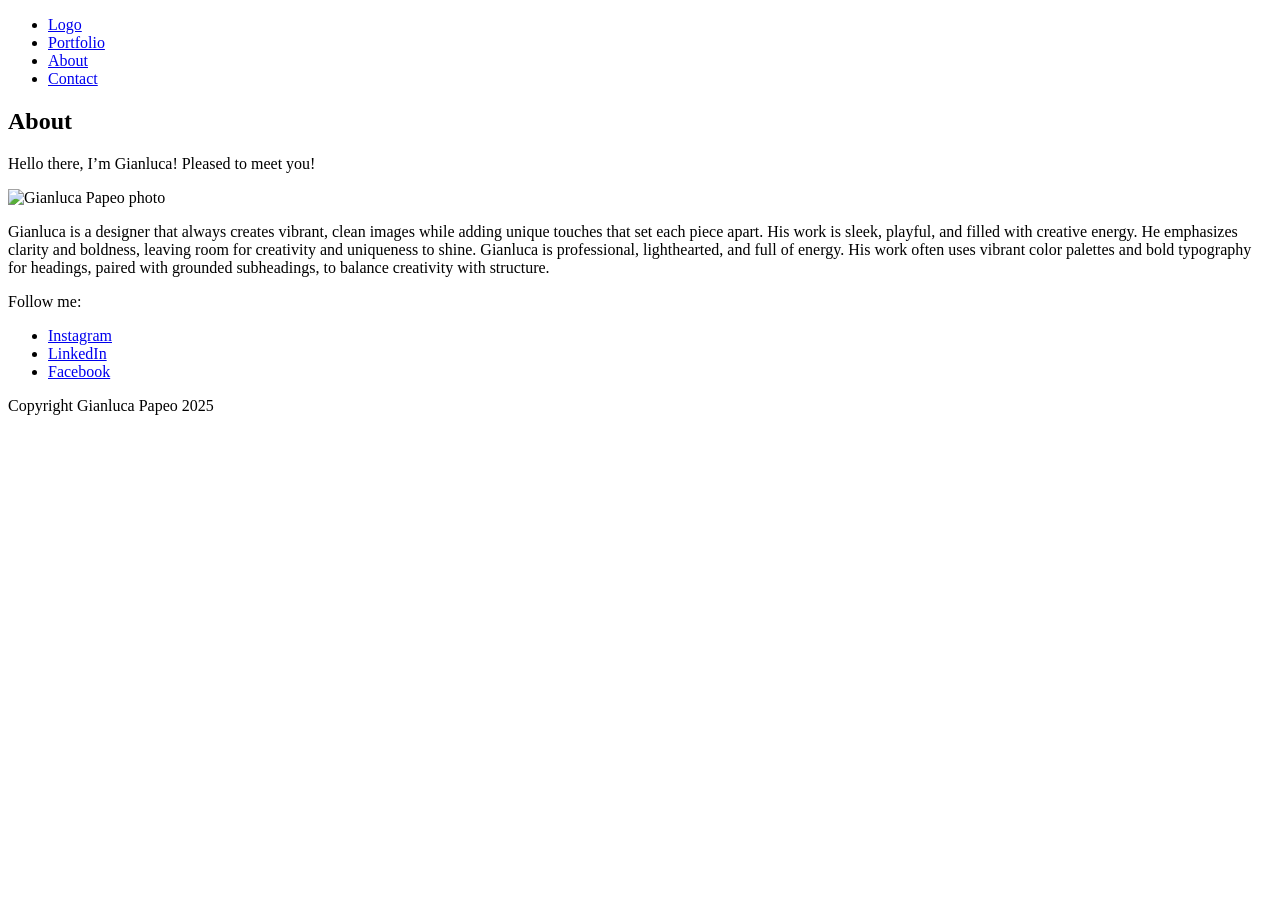
==== about.html @ b291c940 "comit comit" ====
<!DOCTYPE html>
<html lang="en">
<head>
  <meta charset="UTF-8" />
  <meta name="viewport" content="width=device-width, initial-scale=1.0"/>
  <title>About | Gianluca Papeo</title>
</head>
<body>


  <header>
    <nav>
      <ul>
        <li><a href="image.png">Logo</a></li>
        <li><a href="index.html">Portfolio</a></li>
        <li><a href="about.html">About</a></li>
        <li><a href="contact.html">Contact</a></li>
      </ul>
    </nav>
  </header>

 
  <main>
    <h2>About</h2>
    <p>Hello there, I’m Gianluca! Pleased to meet you!</p>
    <img src="profile.jpg" alt="Gianluca Papeo photo" width="200">

    <p>
      Gianluca is a designer that always creates vibrant, clean images while adding unique touches that set 
      each piece apart. His work is sleek, playful, and filled with creative energy. He emphasizes clarity and 
      boldness, leaving room for creativity and uniqueness to shine. Gianluca is professional, lighthearted, 
      and full of energy. His work often uses vibrant color palettes and bold typography for headings, paired 
      with grounded subheadings, to balance creativity with structure.
    </p>
  </main>

  <!-- Footer -->
  <footer>
    <p>Follow me:</p>
    <ul>
      <li><a href="https://instagram.com">Instagram</a></li>
      <li><a href="https://linkedin.com">LinkedIn</a></li>
      <li><a href="https://facebook.com">Facebook</a></li>
    </ul>
    <p>Copyright Gianluca Papeo 2025</p>
  </footer>

</body>
</html>
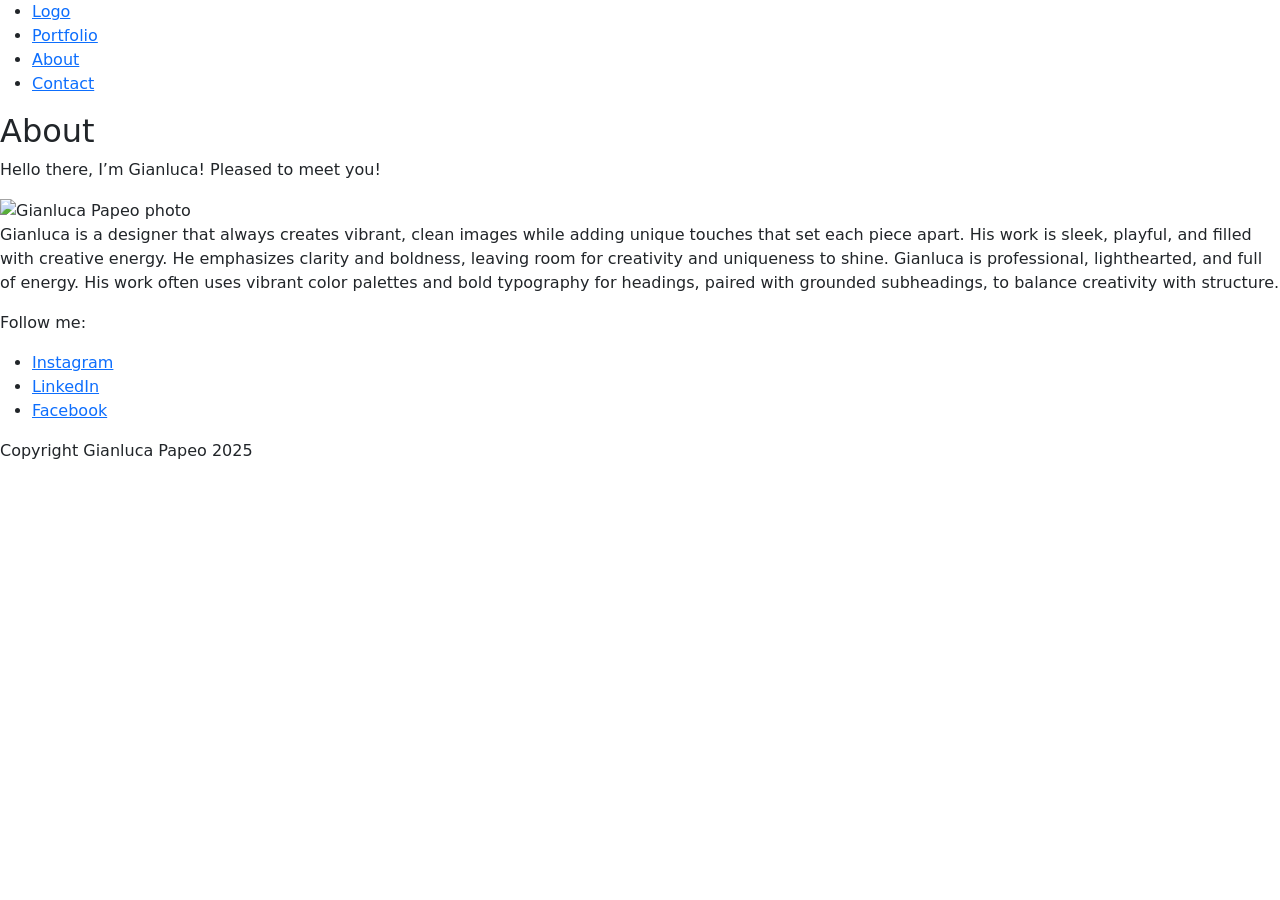
==== commit fdd71f3e: "commit commit" ====
--- a/about.html
+++ b/about.html
@@ -3,7 +3,12 @@
 <head>
   <meta charset="UTF-8" />
   <meta name="viewport" content="width=device-width, initial-scale=1.0"/>
-  <title>About | Gianluca Papeo</title>
+  <title>Gianluca Papeo | Portfolio</title>
+  <link rel="preconnect" href="https://fonts.googleapis.com">
+<link rel="preconnect" href="https://fonts.gstatic.com" crossorigin>
+<link href="https://fonts.googleapis.com/css2?family=Anton&family=KoHo:ital,wght@0,200;0,300;0,400;0,500;0,600;0,700;1,200;1,300;1,400;1,500;1,600;1,700&display=swap" rel="stylesheet">
+  <link rel="stylesheet" href="https://cdn.jsdelivr.net/npm/bootstrap@5.3.8/dist/css/bootstrap.min.css" rel="stylesheet" integrity="sha384-sRIl4kxILFvY47J16cr9ZwB07vP4J8+LH7qKQnuqkuIAvNWLzeN8tE5YBujZqJLB" crossorigin="anonymous">
+  <link rel="stylesheet" href="custom.css">
 </head>
 <body>
 
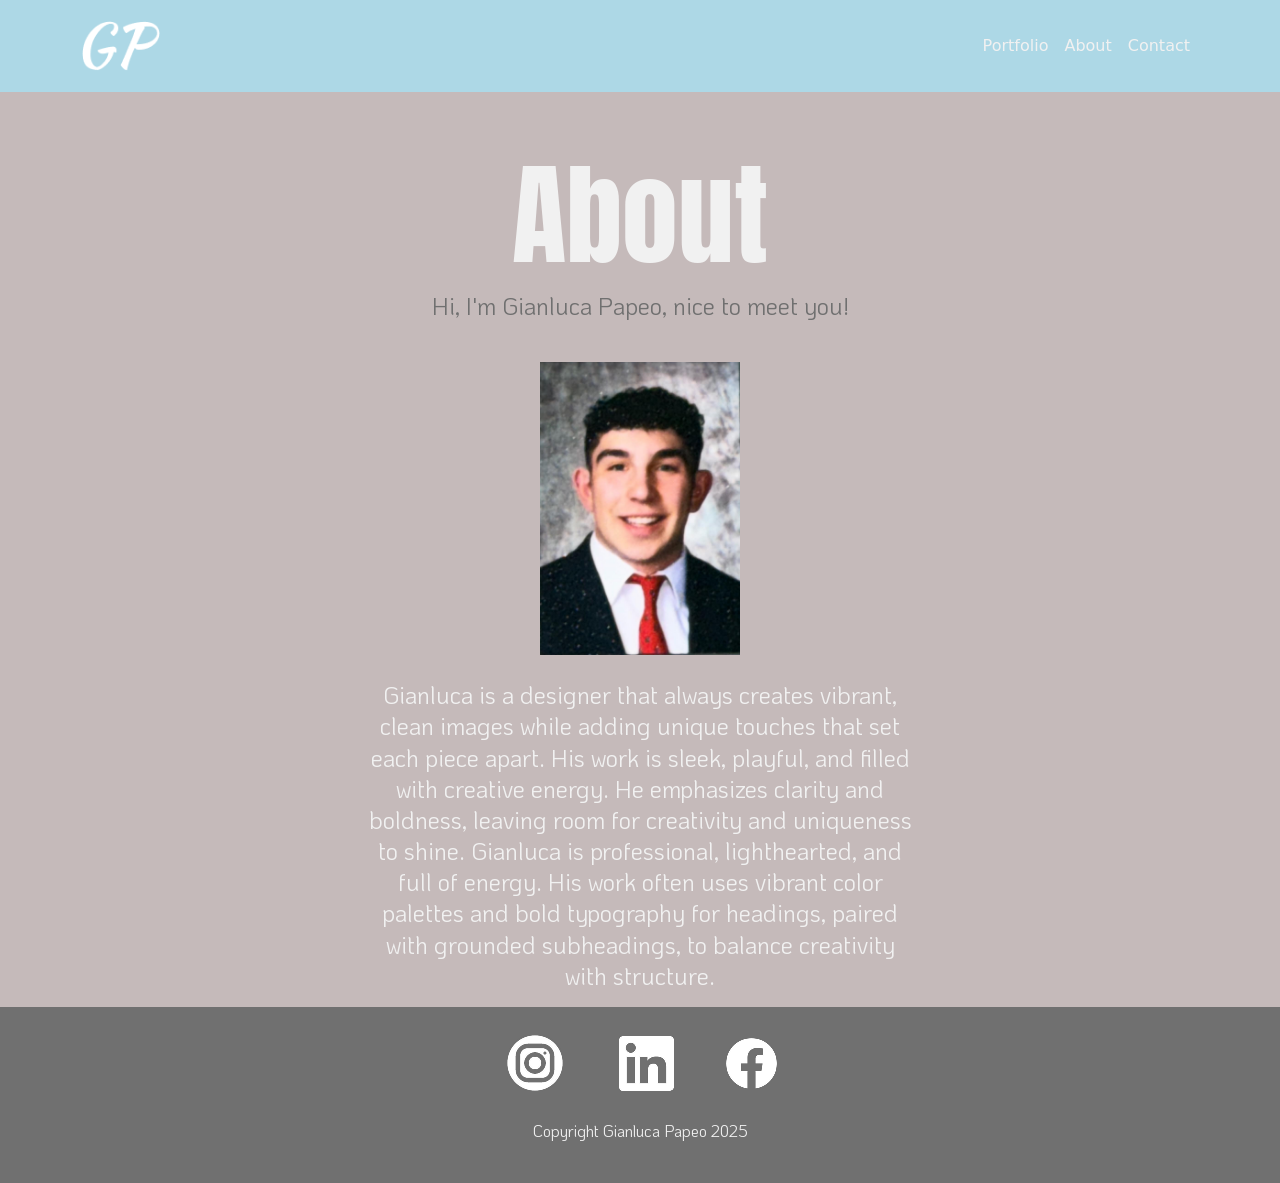
==== commit b6908910: "commit commit" ====
--- a/about.html
+++ b/about.html
@@ -2,53 +2,60 @@
 <html lang="en">
 <head>
   <meta charset="UTF-8" />
-  <meta name="viewport" content="width=device-width, initial-scale=1.0"/>
+  <meta name="viewport" content="width=device-width, initial-scale=1">
   <title>Gianluca Papeo | Portfolio</title>
   <link rel="preconnect" href="https://fonts.googleapis.com">
-<link rel="preconnect" href="https://fonts.gstatic.com" crossorigin>
-<link href="https://fonts.googleapis.com/css2?family=Anton&family=KoHo:ital,wght@0,200;0,300;0,400;0,500;0,600;0,700;1,200;1,300;1,400;1,500;1,600;1,700&display=swap" rel="stylesheet">
-  <link rel="stylesheet" href="https://cdn.jsdelivr.net/npm/bootstrap@5.3.8/dist/css/bootstrap.min.css" rel="stylesheet" integrity="sha384-sRIl4kxILFvY47J16cr9ZwB07vP4J8+LH7qKQnuqkuIAvNWLzeN8tE5YBujZqJLB" crossorigin="anonymous">
-  <link rel="stylesheet" href="custom.css">
+  <link rel="preconnect" href="https://fonts.gstatic.com" crossorigin>
+  <link href="https://fonts.googleapis.com/css2?family=Anton&family=KoHo:wght@200;400;700&display=swap" rel="stylesheet">
+  <link rel="stylesheet" href="https://cdn.jsdelivr.net/npm/bootstrap@5.3.8/dist/css/bootstrap.min.css">
+  <link rel="stylesheet" href="css/styles.css">
 </head>
+
 <body>
-
-
+  <!-- Navbar -->
   <header>
-    <nav>
-      <ul>
-        <li><a href="image.png">Logo</a></li>
-        <li><a href="index.html">Portfolio</a></li>
-        <li><a href="about.html">About</a></li>
-        <li><a href="contact.html">Contact</a></li>
-      </ul>
+    <nav class="navbar navbar-expand ">
+      <div class="container">
+        <a class="navbar-brand logo" href="index.html">
+          <img src="images/logo.png" alt="Gianluca Papeo Logo" class="logo-img">
+        </a>
+        <ul class="navbar-nav ms-auto">
+          <li class="nav-item"><a class="nav-link" href="index.html">Portfolio</a></li>
+          <li class="nav-item"><a class="nav-link" href="about.html">About</a></li>
+          <li class="nav-item"><a class="nav-link" href="contact.html">Contact</a></li>
+        </ul>
+      </div>
     </nav>
   </header>
 
  
-  <main>
-    <h2>About</h2>
-    <p>Hello there, I’m Gianluca! Pleased to meet you!</p>
-    <img src="profile.jpg" alt="Gianluca Papeo photo" width="200">
-
-    <p>
-      Gianluca is a designer that always creates vibrant, clean images while adding unique touches that set 
-      each piece apart. His work is sleek, playful, and filled with creative energy. He emphasizes clarity and 
-      boldness, leaving room for creativity and uniqueness to shine. Gianluca is professional, lighthearted, 
-      and full of energy. His work often uses vibrant color palettes and bold typography for headings, paired 
-      with grounded subheadings, to balance creativity with structure.
-    </p>
+  <main class="container about-main">
+    <div class="row">
+      <div class="col-lg-6 col-md-8 col-10 mx-auto text-center">
+        <h1>About</h1>
+        <p class="greeting">Hi, I'm Gianluca Papeo, nice to meet you!</p>
+        <img src="images/profile.png" alt="Gianluca Papeo photo" width="200" class="profile-img">
+  
+        <p class="about-text">
+          Gianluca is a designer that always creates vibrant, clean images while adding unique touches that set 
+          each piece apart. His work is sleek, playful, and filled with creative energy. He emphasizes clarity and 
+          boldness, leaving room for creativity and uniqueness to shine. Gianluca is professional, lighthearted, 
+          and full of energy. His work often uses vibrant color palettes and bold typography for headings, paired 
+          with grounded subheadings, to balance creativity with structure.
+        </p>
+      </div>
+    </div>
   </main>
 
-  <!-- Footer -->
-  <footer>
-    <p>Follow me:</p>
-    <ul>
-      <li><a href="https://instagram.com">Instagram</a></li>
-      <li><a href="https://linkedin.com">LinkedIn</a></li>
-      <li><a href="https://facebook.com">Facebook</a></li>
-    </ul>
-    <p>Copyright Gianluca Papeo 2025</p>
+  <!-- footer -->
+  <footer class="footer text-center p-4">
+    <div class="social-icons">
+      <a href="https://instagram.com" target="_blank"><img src="images/instagram.png" alt="Instagram" class="icon"></a>
+      <a href="https://linkedin.com" target="_blank"><img src="images/linkedin.png" alt="LinkedIn" class="icon"></a>
+      <a href="https://facebook.com" target="_blank"><img src="images/facebook.png" alt="Facebook" class="icon"></a>
+    </div>
+    <p class="copyright">Copyright Gianluca Papeo 2025</p>
   </footer>
-
-</body>
-</html>+  <script src="https://cdn.jsdelivr.net/npm/bootstrap@5.3.8/dist/js/bootstrap.bundle.min.js" integrity="sha384-FKyoEForCGlyvwx9Hj09JcYn3nv7wiPVlz7YYwJrWVcXK/BmnVDxM+D2scQbITxI" crossorigin="anonymous"></script>
+  </body>
+  </html>
--- a/css/styles.css
+++ b/css/styles.css
@@ -0,0 +1,118 @@
+body {
+  background-color: #C5BABA;
+}
+
+.navbar {
+  background-color: #add8e6;
+  padding: 1em;
+}
+.navbar .nav-link {
+  color: #f1f1f1;
+  font-weight: 500;
+}
+.navbar .nav-link:hover {
+  color: #707070;
+}
+.navbar .logo-img {
+  height: 50px;
+  width: auto;
+}
+
+.main-title {
+  font-family: "Anton", sans-serif;
+  font-size: 7em;
+  margin-bottom: 0.05em;
+  color: #f1f1f1;
+}
+
+.intro-text {
+  font-family: "KoHo", sans-serif;
+  font-size: 2em;
+  margin-bottom: 4em;
+  color: #707070;
+}
+
+.footer {
+  background-color: #707070;
+  font-family: "KoHo", sans-serif;
+}
+.footer p {
+  color: #f1f1f1;
+  margin-top: 1.5em;
+}
+.footer .social-icons a {
+  margin: 1.5em;
+  color: #f1f1f1;
+  text-decoration: none;
+}
+
+main h1, h3 {
+  font-family: "KoHo", sans-serif;
+  color: #f1f1f1;
+  text-align: center;
+}
+
+main h2 {
+  font-family: "KoHo", sans-serif;
+  color: #f1f1f1;
+  font-weight: 700;
+  font-size: 7em;
+  margin-bottom: 1em;
+  text-align: center;
+}
+
+main p {
+  font-family: "KoHo", sans-serif;
+  color: #f1f1f1;
+  font-size: 1.5em;
+}
+
+main form {
+  padding: 1.5em;
+  margin-bottom: 2em;
+}
+
+main form p {
+  padding: 1.5em;
+  margin-bottom: 1.5em;
+}
+
+main form .form-control {
+  background-color: #add8e6;
+  color: #f1f1f1;
+}
+
+main form .btn {
+  background-color: #add8e6;
+  color: white;
+  border: none;
+}
+
+.about-main {
+  text-align: center;
+}
+.about-main h1 {
+  font-family: "Anton", sans-serif;
+  font-size: 7em;
+  color: #f1f1f1;
+  margin-top: 0.5em;
+}
+.about-main .greeting {
+  font-family: "KoHo", sans-serif;
+  font-size: 1.5em;
+  color: #707070;
+  width: auto;
+  line-height: 1.3;
+}
+.about-main .profile-img {
+  margin: 1.5em;
+  width: 200px;
+  height: auto;
+}
+.about-main .about-text {
+  font-family: "KoHo", sans-serif;
+  font-size: 1.5em;
+  color: #f1f1f1;
+  width: auto;
+  line-height: 1.3;
+}
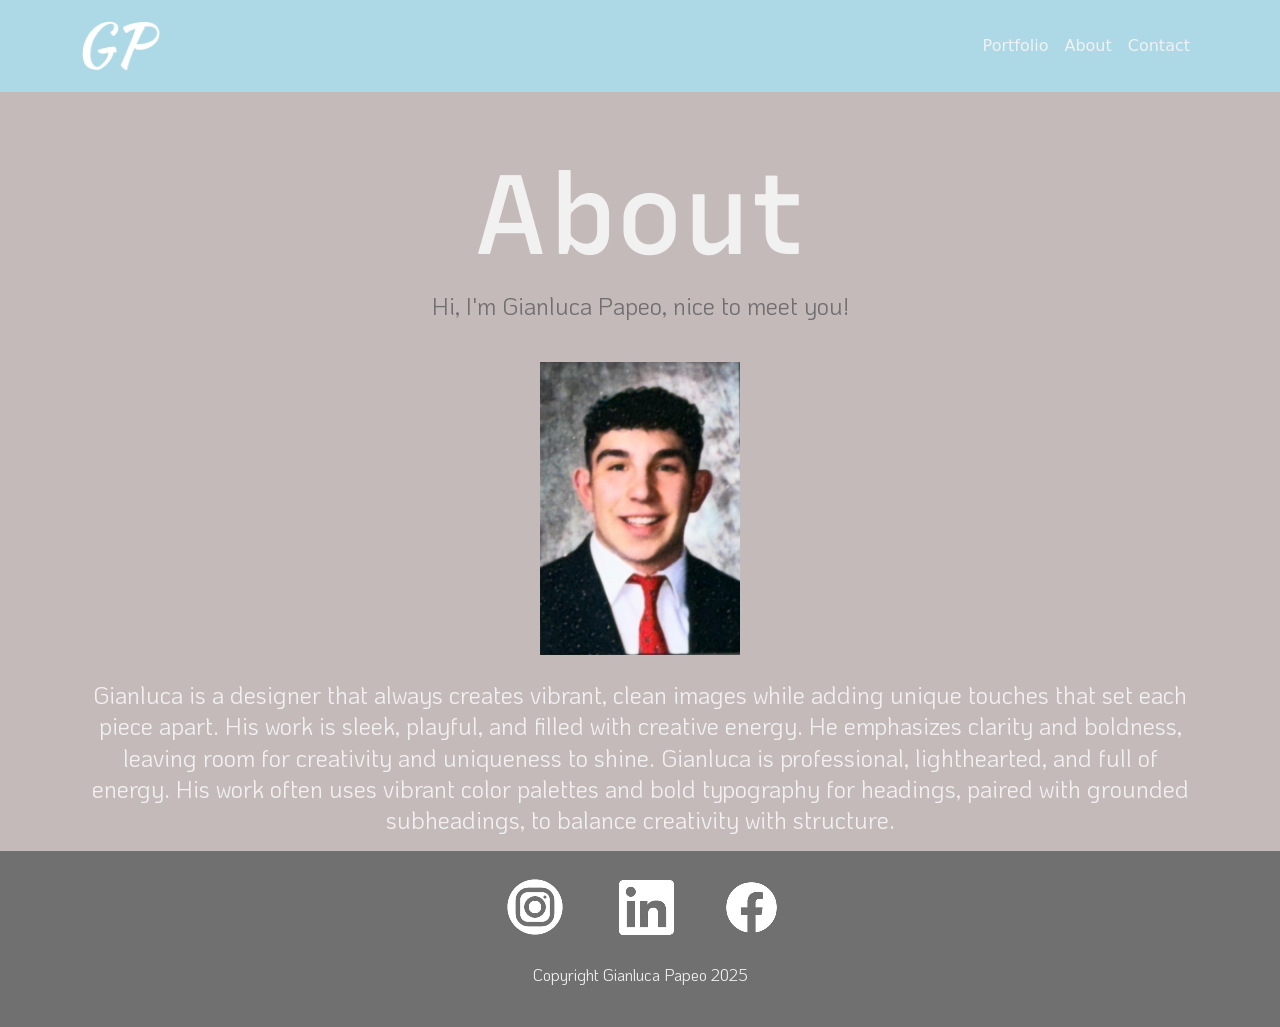
==== commit ce7677fc: "commit commit" ====
--- a/about.html
+++ b/about.html
@@ -6,6 +6,9 @@
   <title>Gianluca Papeo | Portfolio</title>
   <link rel="preconnect" href="https://fonts.googleapis.com">
   <link rel="preconnect" href="https://fonts.gstatic.com" crossorigin>
+  <link rel="preconnect" href="https://fonts.googleapis.com">
+<link rel="preconnect" href="https://fonts.gstatic.com" crossorigin>
+<link href="https://fonts.googleapis.com/css2?family=Recursive:wght@300..1000&display=swap" rel="stylesheet">
   <link href="https://fonts.googleapis.com/css2?family=Anton&family=KoHo:wght@200;400;700&display=swap" rel="stylesheet">
   <link rel="stylesheet" href="https://cdn.jsdelivr.net/npm/bootstrap@5.3.8/dist/css/bootstrap.min.css">
   <link rel="stylesheet" href="css/styles.css">
@@ -31,7 +34,7 @@
  
   <main class="container about-main">
     <div class="row">
-      <div class="col-lg-6 col-md-8 col-10 mx-auto text-center">
+      <div class="mx-auto text-center">
         <h1>About</h1>
         <p class="greeting">Hi, I'm Gianluca Papeo, nice to meet you!</p>
         <img src="images/profile.png" alt="Gianluca Papeo photo" width="200" class="profile-img">
--- a/css/styles.css
+++ b/css/styles.css
@@ -19,10 +19,11 @@
 }
 
 .main-title {
-  font-family: "Anton", sans-serif;
+  font-family: "Recursive", sans-serif;
   font-size: 7em;
   margin-bottom: 0.05em;
   color: #f1f1f1;
+  font-weight: 500;
 }
 
 .intro-text {
@@ -47,16 +48,18 @@
 }
 
 main h1, h3 {
-  font-family: "KoHo", sans-serif;
+  font-family: "Recursive", sans-serif;
   color: #f1f1f1;
   text-align: center;
+  font-weight: 500;
 }
 
 main h2 {
-  font-family: "KoHo", sans-serif;
+  font-family: "Recursive", sans-serif;
   color: #f1f1f1;
-  font-weight: 700;
+  font-weight: 500;
   font-size: 7em;
+  margin-top: 0.5em;
   margin-bottom: 1em;
   text-align: center;
 }
@@ -92,10 +95,11 @@
   text-align: center;
 }
 .about-main h1 {
-  font-family: "Anton", sans-serif;
+  font-family: "Recursive", sans-serif;
   font-size: 7em;
   color: #f1f1f1;
   margin-top: 0.5em;
+  font-weight: 500;
 }
 .about-main .greeting {
   font-family: "KoHo", sans-serif;
@@ -115,4 +119,15 @@
   color: #f1f1f1;
   width: auto;
   line-height: 1.3;
+}
+
+.mantra-title {
+  text-align: center;
+}
+.mantra-title h2 {
+  font-family: "Recursive", sans-serif;
+  font-size: 7em;
+  color: #f1f1f1;
+  margin-top: 0.5em;
+  font-weight: 500;
 }
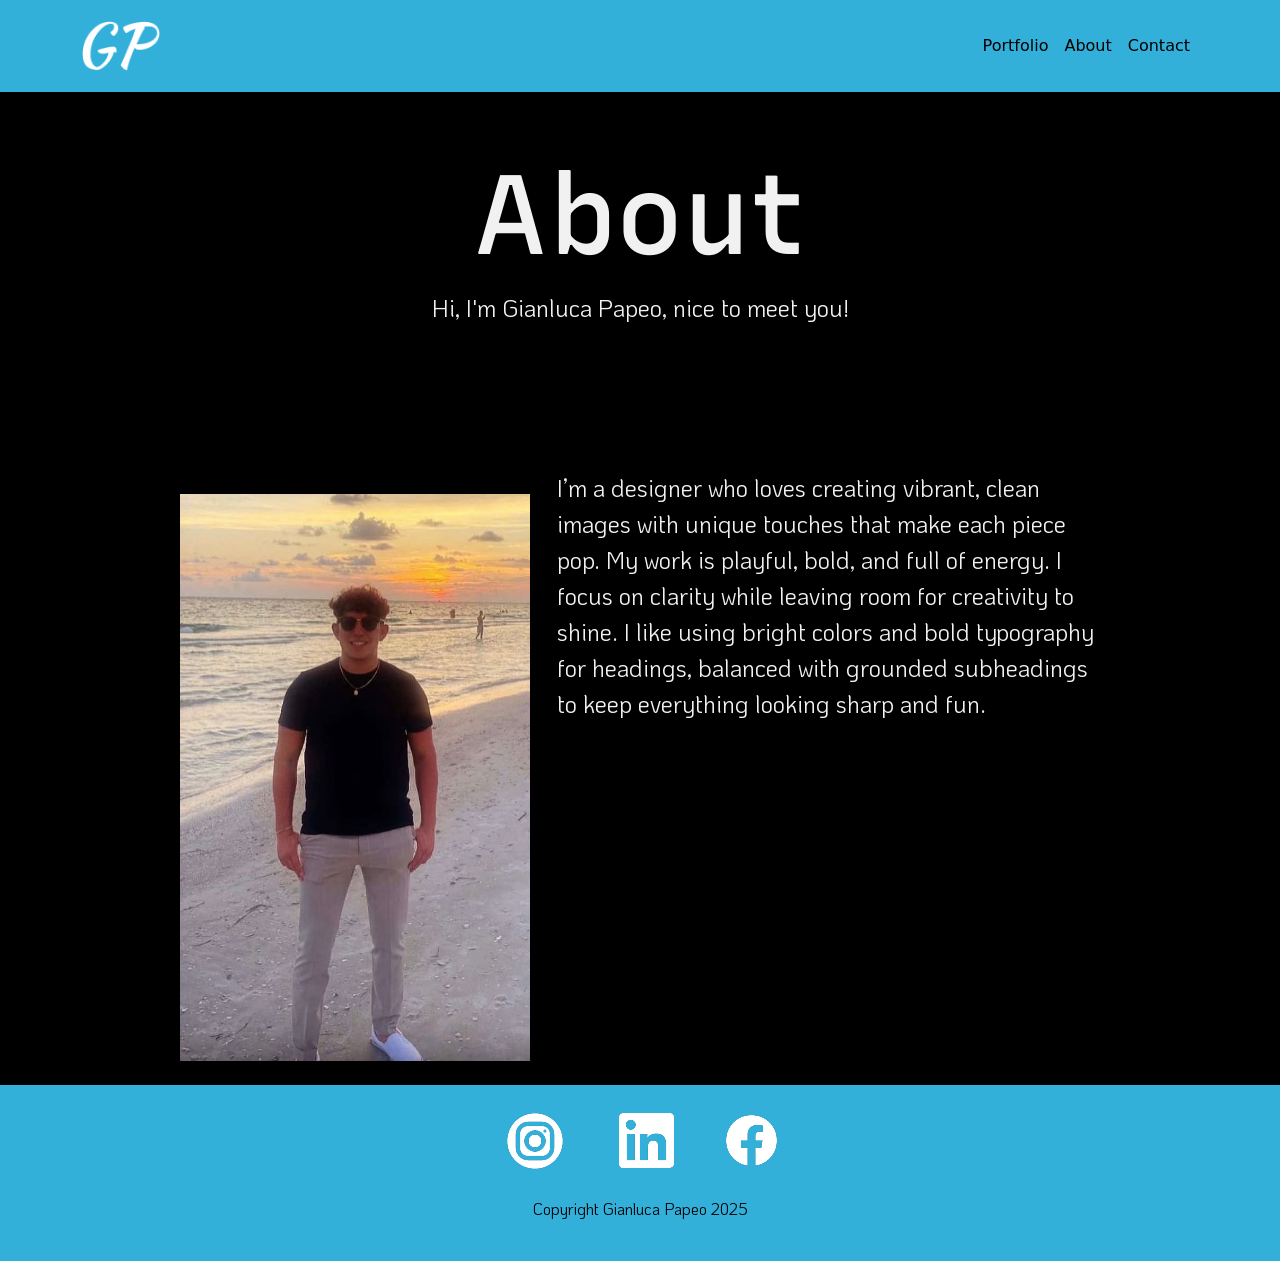
==== commit 78862e69: "commit" ====
--- a/about.html
+++ b/about.html
@@ -15,7 +15,7 @@
 </head>
 
 <body>
-  <!-- Navbar -->
+  <!-- navbar -->
   <header>
     <nav class="navbar navbar-expand ">
       <div class="container">
@@ -33,24 +33,28 @@
 
  
   <main class="container about-main">
+  
     <div class="row">
-      <div class="mx-auto text-center">
+      <div class="col-12 text-center">
         <h1>About</h1>
         <p class="greeting">Hi, I'm Gianluca Papeo, nice to meet you!</p>
-        <img src="images/profile.png" alt="Gianluca Papeo photo" width="200" class="profile-img">
+      </div>
+    </div>
   
+  
+    <div class="row justify-content-center align-items-start mt-4">
+      <div class="col-md-4 text-center">
+        <img src="images/profile.png" alt="Gianluca Papeo photo" class="profile-img">
+      </div>
+      <div class="col-md-6">
         <p class="about-text">
-          Gianluca is a designer that always creates vibrant, clean images while adding unique touches that set 
-          each piece apart. His work is sleek, playful, and filled with creative energy. He emphasizes clarity and 
-          boldness, leaving room for creativity and uniqueness to shine. Gianluca is professional, lighthearted, 
-          and full of energy. His work often uses vibrant color palettes and bold typography for headings, paired 
-          with grounded subheadings, to balance creativity with structure.
+          I’m a designer who loves creating vibrant, clean images with unique touches that make each piece pop. My work is playful, bold, and full of energy. I focus on clarity while leaving room for creativity to shine. I like using bright colors and bold typography for headings, balanced with grounded subheadings to keep everything looking sharp and fun.
         </p>
       </div>
     </div>
   </main>
 
-  <!-- footer -->
+  <!-- footer --> 
   <footer class="footer text-center p-4">
     <div class="social-icons">
       <a href="https://instagram.com" target="_blank"><img src="images/instagram.png" alt="Instagram" class="icon"></a>
--- a/css/styles.css
+++ b/css/styles.css
@@ -1,17 +1,17 @@
 body {
-  background-color: #C5BABA;
+  background-color: black;
 }
 
 .navbar {
-  background-color: #add8e6;
+  background-color: #33b0da;
   padding: 1em;
 }
 .navbar .nav-link {
-  color: #f1f1f1;
+  color: black;
   font-weight: 500;
 }
 .navbar .nav-link:hover {
-  color: #707070;
+  color: #f1f1f1;
 }
 .navbar .logo-img {
   height: 50px;
@@ -30,15 +30,15 @@
   font-family: "KoHo", sans-serif;
   font-size: 2em;
   margin-bottom: 4em;
-  color: #707070;
+  color: #f1f1f1;
 }
 
 .footer {
-  background-color: #707070;
+  background-color: #33b0da;
   font-family: "KoHo", sans-serif;
 }
 .footer p {
-  color: #f1f1f1;
+  color: black;
   margin-top: 1.5em;
 }
 .footer .social-icons a {
@@ -68,6 +68,7 @@
   font-family: "KoHo", sans-serif;
   color: #f1f1f1;
   font-size: 1.5em;
+  text-align: center;
 }
 
 main form {
@@ -81,53 +82,199 @@
 }
 
 main form .form-control {
-  background-color: #add8e6;
+  background-color: #33b0da;
   color: #f1f1f1;
 }
 
 main form .btn {
-  background-color: #add8e6;
+  background-color: #33b0da;
   color: white;
   border: none;
 }
 
-.about-main {
-  text-align: center;
-}
+main form label {
+  color: #f1f1f1;
+  font-family: "KoHo", sans-serif;
+  font-size: 1.2em;
+}
+
+.resume-section a {
+  display: block;
+  text-align: center;
+  margin: 1em auto;
+  font-weight: 500;
+}
+
 .about-main h1 {
   font-family: "Recursive", sans-serif;
   font-size: 7em;
   color: #f1f1f1;
   margin-top: 0.5em;
   font-weight: 500;
+  text-align: center;
+}
+.about-main .about-text {
+  font-family: "KoHo", sans-serif;
+  font-size: 1.5em;
+  color: #f1f1f1;
+  text-align: left;
+  max-width: 600px;
+  margin-left: 0;
 }
 .about-main .greeting {
-  font-family: "KoHo", sans-serif;
-  font-size: 1.5em;
-  color: #707070;
-  width: auto;
-  line-height: 1.3;
+  text-align: center;
+  margin-bottom: 5em;
 }
 .about-main .profile-img {
+  margin: 1.5em auto;
+  max-width: 350px;
+  height: auto;
+  display: block;
+}
+
+.mantra-page {
+  text-align: center;
+}
+.mantra-page h2 {
+  font-family: "Recursive", sans-serif;
+  font-size: 7em;
+  color: #f1f1f1;
+  margin-top: 0.5em;
+  font-weight: 500;
+}
+.mantra-page img {
+  margin: 1.5em auto;
+  max-width: 1000px;
+}
+
+.case-study-page h3 {
+  text-align: left;
+  font-family: "Recursive", sans-serif;
+  color: #f1f1f1;
+  font-weight: 500;
+  margin-top: 3em;
+}
+.case-study-page h2 {
+  font-family: "Recursive", sans-serif;
+  font-size: 7em;
+  color: #f1f1f1;
+  margin-top: 0.5em;
+  font-weight: 500;
+}
+.case-study-page p {
+  font-family: "KoHo", sans-serif;
+  color: #f1f1f1;
+  font-size: 1.5em;
+  text-align: left;
+  max-width: 600px;
+  margin-top: 1em;
+}
+
+.ads-page img {
+  max-width: 350px;
+  width: 100%;
+  height: auto;
+}
+
+.ads-page h2 {
+  font-family: "Recursive", sans-serif;
+  font-size: 7em;
+  color: #f1f1f1;
+  margin-top: 0.5em;
+  font-weight: 500;
+  text-align: center;
+}
+.ads-page h3 {
+  font-family: "Recursive", sans-serif;
+  font-size: 4em;
+  color: #f1f1f1;
+  font-weight: 500;
+  text-align: left;
+}
+.ads-page p {
+  font-family: "KoHo", sans-serif;
+  font-size: 1.5em;
+  color: #f1f1f1;
+  text-align: left;
+}
+
+.sw-posters-page img {
+  max-width: 350px;
+  width: 100%;
+  height: auto;
+}
+
+.sw-posters-page h2 {
+  font-family: "Recursive", sans-serif;
+  font-size: 7em;
+  color: #f1f1f1;
+  margin-top: 0.5em;
+  font-weight: 500;
+  text-align: center;
+}
+.sw-posters-page h3 {
+  font-family: "Recursive", sans-serif;
+  font-size: 4em;
+  color: #f1f1f1;
+  font-weight: 500;
+  text-align: left;
+}
+.sw-posters-page p {
+  font-family: "KoHo", sans-serif;
+  font-size: 1.5em;
+  color: #f1f1f1;
+  text-align: left;
+}
+
+.digital-page img {
+  max-width: 350px;
+  width: 100%;
+  height: auto;
+}
+
+.digital-page h3 {
+  font-family: "Recursive", sans-serif;
+  font-size: 4em;
+  color: #f1f1f1;
+  font-weight: 500;
+  text-align: left;
+}
+.digital-page h2 {
+  font-family: "Recursive", sans-serif;
+  font-size: 7em;
+  color: #f1f1f1;
+  margin-top: 0.5em;
+  font-weight: 500;
+}
+
+.digital-page p {
+  font-family: "KoHo", sans-serif;
+  font-size: 1.5em;
+  color: #f1f1f1;
+  text-align: left;
+  margin-bottom: em;
+}
+
+.dropcap-page {
+  text-align: center;
+}
+.dropcap-page h1 {
+  font-family: "Recursive", sans-serif;
+  font-size: 7em;
+  color: #f1f1f1;
+  margin-top: 0.5em;
+  font-weight: 500;
+}
+.dropcap-page p {
+  font-family: "KoHo", sans-serif;
+  font-size: 1.5em;
+  color: #f1f1f1;
+  text-align: center;
+  margin-top: 1em;
+}
+.dropcap-page img {
+  max-width: 350px;
+  width: 100%;
+  height: auto;
   margin: 1.5em;
-  width: 200px;
-  height: auto;
-}
-.about-main .about-text {
-  font-family: "KoHo", sans-serif;
-  font-size: 1.5em;
-  color: #f1f1f1;
-  width: auto;
-  line-height: 1.3;
-}
-
-.mantra-title {
-  text-align: center;
-}
-.mantra-title h2 {
-  font-family: "Recursive", sans-serif;
-  font-size: 7em;
-  color: #f1f1f1;
-  margin-top: 0.5em;
-  font-weight: 500;
 }
